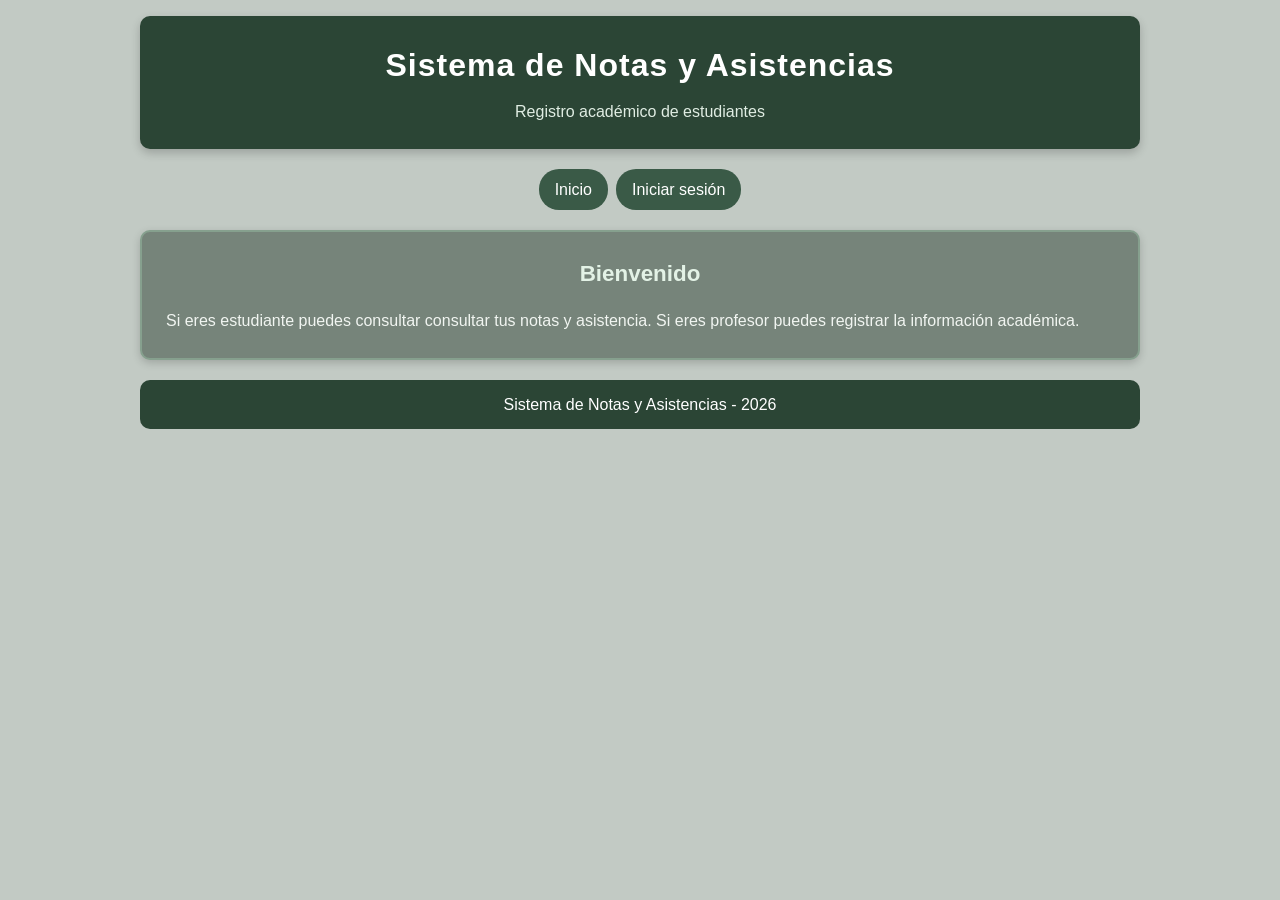
==== index.html @ e0d33c85 "Modificacion CSS e Index" ====
<!DOCTYPE html>
<html lang="es">

<head>
    <meta charset="UTF-8">
    <meta name="viewport" content="width=device-width, initial-scale=1.0">
    <title>Sistema de Notas y Asistencias</title>
    <link rel="stylesheet" href="style.css">
</head>

<body>
    <header>
        <h1>Sistema de Notas y Asistencias</h1>
        <p>Registro académico de estudiantes</p>
    </header>

    <nav>
        <a href="index.html">Inicio</a>
        <a href="login.html">Iniciar sesión</a>
    </nav>

    <main>
        <section>
            <h2>Bienvenido</h2>
            <p>Si eres estudiante puedes consultar consultar tus notas y asistencia. Si eres profesor puedes registrar la información académica.</p>
            <p><a href="login.html"></a></p>
        </section>
    </main>

    <footer>
        <p>Sistema de Notas y Asistencias - 2026</p>
    </footer>

</body>

</html>
---- style.css ----
* {
    margin: 0;
    padding: 0;
    box-sizing: border-box;
    background-color: transparent;
}

html {
    font-size: 100%;
    scroll-behavior: smooth;
}

body {
    background-color: #c2cac4;
    font-family: Arial, Helvetica, sans-serif;
    color: #f1f5f1;
    line-height: 1.6;
    min-height: 100vh;
    padding: 1rem;
}

header,
nav,
section,
footer {
    width: 90%;
    max-width: 1000px;
    margin: 0 auto 1.25rem auto;
}

header {
    background-color: #2b4535;
    color: #ffffff;
    text-align: center;
    padding: 1.5rem 1.25rem;
    border-radius: 10px;
    box-shadow: 0 4px 10px rgba(0, 0, 0, 0.2);
}

h1 {
    font-size: 2rem;
    color: #ffffff;
    letter-spacing: 1px;
}

header p {
    color: #e0ede3;
    margin-top: 0.5rem;
}

nav {
    display: flex;
    flex-wrap: wrap;
    justify-content: center;
    gap: 0.5rem;
}

nav a {
    background-color: #3a5a47;
    color: #ffffff;
    text-decoration: none;
    padding: 0.5rem 1rem;
    border-radius: 20px;
    transition: background-color 0.3s ease, transform 0.2s ease;
}

nav a:hover {
    background-color: #86a872;
    transform: translateY(-2px);
}

section {
    background-color: #76847a;
    color: #ffffff;
    padding: 1.5rem;
    border: 2px solid #86a08e;
    border-radius: 10px;
    box-shadow: 0 3px 8px rgba(0, 0, 0, 0.18);
}

h2 {
    font-family: 'Segoe UI', Tahoma, Geneva, Verdana, sans-serif;
    font-size: 1.4rem;
    text-align: center;
    color: #e3f2e6;
    margin-bottom: 1rem;
}

p {
    color: #f1f5f1;
}

#datos-generales {
    background-color: #e0eadf;
    border: 2px solid #86a872;
    color: #2b4535;
}

#datos-generales h2,
#datos-generales p {
    color: #2b4535;
}

.formulario {
    width: 100%;
    max-width: 500px;
    margin: 0 auto;
}

.formulario label {
    display: block;
    color: #ffffff;
    font-weight: bold;
    margin-top: 0.75rem;
}

input,
select,
button {
    display: block;
    width: 100%;
    font-family: Arial, Helvetica, sans-serif;
    font-size: 1rem;
    border-radius: 6px;
}

input,
select {
    background-color: #eff3ed;
    color: #2b3a2f;
    padding: 0.6rem 0.75rem;
    margin: 0.3rem 0 0.6rem 0;
    border: 1px solid #b4c2a8;
    transition: border-color 0.3s ease, box-shadow 0.3s ease;
}

input:focus,
select:focus {
    outline: none;
    border-color: #86a872;
    box-shadow: 0 0 0 3px rgba(134, 168, 114, 0.4);
}

button {
    background-color: #2b4535;
    color: #ffffff;
    padding: 0.75rem 1rem;
    margin-top: 1rem;
    border: none;
    cursor: pointer;
    font-weight: bold;
    transition: background-color 0.3s ease, transform 0.2s ease;
}

button:hover {
    background-color: #7a9a5a;
    transform: translateY(-2px);
}

button:active {
    transform: translateY(0);
}

.tabla-datos {
    width: 100%;
    border-collapse: collapse;
    border-radius: 8px;
    overflow: hidden;
}

th,
td {
    border: 1px solid #a3b5a6;
    padding: 0.6rem 0.5rem;
    text-align: center;
}

th {
    background-color: #2b4535;
    color: #ffffff;
}

td {
    background-color: #e6efe7;
    color: #2b3a2f;
}

.tabla-datos tr:hover td {
    background-color: #e0eadf;
}

footer {
    background-color: #2b4535;
    color: #ffffff;
    text-align: center;
    padding: 0.75rem;
    margin-bottom: 0;
    border-radius: 10px;
}

footer p {
    color: #ffffff;
}

@media (max-width: 768px) {
    body {
        padding: 0.75rem;
    }

    header,
    nav,
    section,
    footer {
        width: 95%;
    }

    h1 {
        font-size: 1.6rem;
    }

    h2 {
        font-size: 1.25rem;
    }

    section {
        padding: 1.25rem;
    }
}

@media (max-width: 480px) {
    body {
        padding: 0.5rem;
    }

    header,
    nav,
    section,
    footer {
        width: 100%;
    }

    h1 {
        font-size: 1.35rem;
    }

    h2 {
        font-size: 1.1rem;
    }

    section {
        padding: 1rem;
    }

    nav a {
        flex: 1 1 40%;
        text-align: center;
    }

    .tabla-datos {
        display: block;
        overflow-x: auto;
        white-space: nowrap;
    }
}
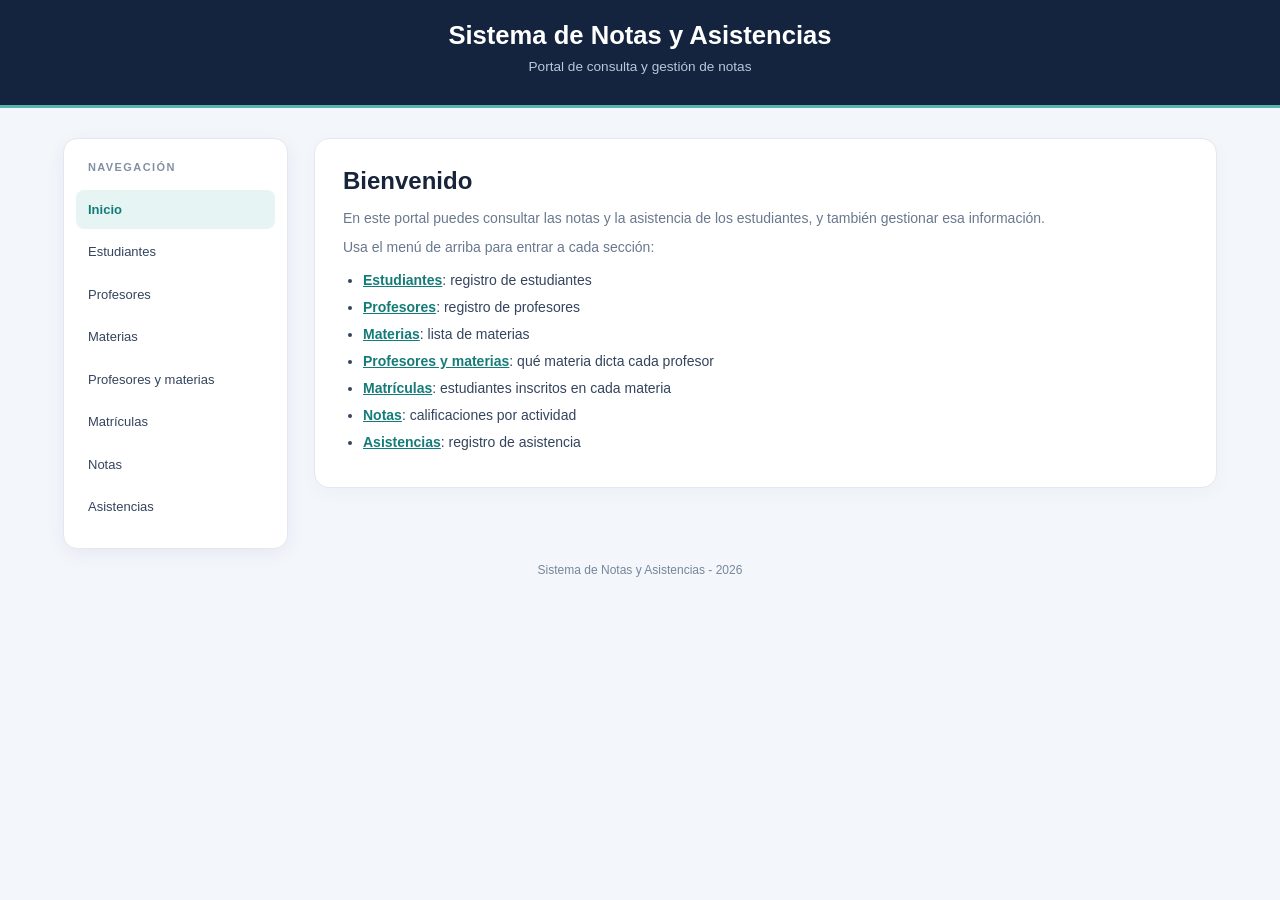
==== commit 245b007f: "Agrega el portal de notas y asistencias en HTML y CSS(jhonatan,Miguel,Diego,Alejando)" ====
--- a/index.html
+++ b/index.html
@@ -4,26 +4,42 @@
 <head>
     <meta charset="UTF-8">
     <meta name="viewport" content="width=device-width, initial-scale=1.0">
-    <title>Sistema de Notas y Asistencias</title>
+    <title>Inicio</title>
     <link rel="stylesheet" href="style.css">
 </head>
 
 <body>
+
     <header>
         <h1>Sistema de Notas y Asistencias</h1>
-        <p>Registro académico de estudiantes</p>
+        <p>Portal de consulta y gestión de notas</p>
     </header>
 
     <nav>
-        <a href="index.html">Inicio</a>
-        <a href="login.html">Iniciar sesión</a>
+        <a href="index.html" class="activa">Inicio</a>
+        <a href="estudiantes.html">Estudiantes</a>
+        <a href="profesores.html">Profesores</a>
+        <a href="materias.html">Materias</a>
+        <a href="profesores_materias.html">Profesores y materias</a>
+        <a href="matriculas.html">Matrículas</a>
+        <a href="notas.html">Notas</a>
+        <a href="asistencias.html">Asistencias</a>
     </nav>
 
     <main>
         <section>
             <h2>Bienvenido</h2>
-            <p>Si eres estudiante puedes consultar consultar tus notas y asistencia. Si eres profesor puedes registrar la información académica.</p>
-            <p><a href="login.html"></a></p>
+            <p>En este portal puedes consultar las notas y la asistencia de los estudiantes, y también gestionar esa información.</p>
+            <p>Usa el menú de arriba para entrar a cada sección:</p>
+            <ul>
+                <li><a href="estudiantes.html">Estudiantes</a>: registro de estudiantes</li>
+                <li><a href="profesores.html">Profesores</a>: registro de profesores</li>
+                <li><a href="materias.html">Materias</a>: lista de materias</li>
+                <li><a href="profesores_materias.html">Profesores y materias</a>: qué materia dicta cada profesor</li>
+                <li><a href="matriculas.html">Matrículas</a>: estudiantes inscritos en cada materia</li>
+                <li><a href="notas.html">Notas</a>: calificaciones por actividad</li>
+                <li><a href="asistencias.html">Asistencias</a>: registro de asistencia</li>
+            </ul>
         </section>
     </main>
 
@@ -33,4 +49,4 @@
 
 </body>
 
-</html>
+</html>
--- a/style.css
+++ b/style.css
@@ -2,7 +2,6 @@
     margin: 0;
     padding: 0;
     box-sizing: border-box;
-    background-color: transparent;
 }
 
 html {
@@ -11,254 +10,304 @@
 }
 
 body {
-    background-color: #c2cac4;
+    background: #f3f6fb;
     font-family: Arial, Helvetica, sans-serif;
-    color: #f1f5f1;
-    line-height: 1.6;
+    color: #18243a;
+    line-height: 1.5;
     min-height: 100vh;
-    padding: 1rem;
-}
-
-header,
-nav,
-section,
-footer {
-    width: 90%;
-    max-width: 1000px;
-    margin: 0 auto 1.25rem auto;
+    display: grid;
+    grid-template-columns: minmax(3%, 1fr) 225px minmax(0, 929px) minmax(3%, 1fr);
+    align-content: start;
 }
 
 header {
-    background-color: #2b4535;
+    grid-column: 1 / -1;
+    background: #14233e;
     color: #ffffff;
     text-align: center;
-    padding: 1.5rem 1.25rem;
-    border-radius: 10px;
-    box-shadow: 0 4px 10px rgba(0, 0, 0, 0.2);
+    padding: 1.25rem 1rem;
+    border-bottom: 3px solid #54b4b0;
 }
 
 h1 {
-    font-size: 2rem;
+    font-size: 1.6rem;
+    line-height: 1.2;
     color: #ffffff;
-    letter-spacing: 1px;
 }
 
 header p {
-    color: #e0ede3;
-    margin-top: 0.5rem;
+    color: #bac8dc;
+    font-size: 0.85rem;
+    margin-top: 0.4rem;
 }
 
 nav {
-    display: flex;
-    flex-wrap: wrap;
-    justify-content: center;
-    gap: 0.5rem;
+    grid-column: 2;
+    align-self: start;
+    position: sticky;
+    top: 20px;
+    margin-top: 30px;
+    background: #ffffff;
+    border: 1px solid #e2e8f0;
+    border-radius: 14px;
+    padding: 18px 12px;
+    box-shadow: 0 5px 20px rgba(23, 42, 68, 0.06);
+}
+
+nav::before {
+    content: "NAVEGACIÓN";
+    display: block;
+    font-size: 11px;
+    letter-spacing: 1.4px;
+    font-weight: bold;
+    color: #8290a5;
+    margin: 2px 12px 14px;
 }
 
 nav a {
-    background-color: #3a5a47;
-    color: #ffffff;
+    display: block;
     text-decoration: none;
-    padding: 0.5rem 1rem;
-    border-radius: 20px;
-    transition: background-color 0.3s ease, transform 0.2s ease;
-}
-
-nav a:hover {
-    background-color: #86a872;
-    transform: translateY(-2px);
+    border-radius: 8px;
+    padding: 10px 12px;
+    margin: 3px 0;
+    font-size: 13px;
+    color: #34445d;
+}
+
+nav a:hover,
+nav a:focus {
+    background: #e6f5f4;
+    color: #147c78;
+}
+
+nav a.activa {
+    background: #e6f5f4;
+    color: #147c78;
+    font-weight: bold;
+}
+
+main {
+    grid-column: 3;
+    min-width: 0;
+    margin-top: 30px;
+    margin-left: 26px;
 }
 
 section {
-    background-color: #76847a;
-    color: #ffffff;
-    padding: 1.5rem;
-    border: 2px solid #86a08e;
-    border-radius: 10px;
-    box-shadow: 0 3px 8px rgba(0, 0, 0, 0.18);
+    background: #ffffff;
+    color: #18243a;
+    padding: 28px;
+    margin-bottom: 26px;
+    border: 1px solid #e2e8f0;
+    border-radius: 15px;
+    box-shadow: 0 5px 20px rgba(23, 42, 68, 0.03);
+    overflow-x: auto;
 }
 
 h2 {
-    font-family: 'Segoe UI', Tahoma, Geneva, Verdana, sans-serif;
-    font-size: 1.4rem;
-    text-align: center;
-    color: #e3f2e6;
-    margin-bottom: 1rem;
+    font-size: 1.5rem;
+    line-height: 1.2;
+    color: #18243a;
+    margin-bottom: 12px;
 }
 
 p {
-    color: #f1f5f1;
-}
-
-#datos-generales {
-    background-color: #e0eadf;
-    border: 2px solid #86a872;
-    color: #2b4535;
-}
-
-#datos-generales h2,
-#datos-generales p {
-    color: #2b4535;
+    color: #69788e;
+    font-size: 14px;
+    margin-bottom: 8px;
+}
+
+ul {
+    margin: 12px 0 0 20px;
+}
+
+li {
+    font-size: 14px;
+    color: #34445d;
+    margin-bottom: 6px;
+}
+
+li a {
+    color: #147c78;
+    font-weight: bold;
 }
 
 .formulario {
-    width: 100%;
-    max-width: 500px;
-    margin: 0 auto;
+    background: #f8fafc;
+    padding: 18px;
+    border: 1px solid #e8edf3;
+    border-radius: 11px;
 }
 
 .formulario label {
     display: block;
-    color: #ffffff;
-    font-weight: bold;
-    margin-top: 0.75rem;
-}
-
-input,
-select,
-button {
-    display: block;
-    width: 100%;
-    font-family: Arial, Helvetica, sans-serif;
-    font-size: 1rem;
-    border-radius: 6px;
+    font-size: 12px;
+    font-weight: bold;
+    color: #41536d;
+    margin: 12px 0 6px;
+}
+
+.formulario label:first-child {
+    margin-top: 0;
 }
 
 input,
 select {
-    background-color: #eff3ed;
-    color: #2b3a2f;
-    padding: 0.6rem 0.75rem;
-    margin: 0.3rem 0 0.6rem 0;
-    border: 1px solid #b4c2a8;
-    transition: border-color 0.3s ease, box-shadow 0.3s ease;
+    display: block;
+    width: 100%;
+    min-height: 41px;
+    border: 1px solid #d4deea;
+    border-radius: 7px;
+    padding: 9px 11px;
+    font-family: Arial, Helvetica, sans-serif;
+    font-size: 13px;
+    background: #ffffff;
+    color: #24364e;
 }
 
 input:focus,
 select:focus {
-    outline: none;
-    border-color: #86a872;
-    box-shadow: 0 0 0 3px rgba(134, 168, 114, 0.4);
+    outline: 2px solid #56b3ad;
+    outline-offset: 1px;
 }
 
 button {
-    background-color: #2b4535;
+    display: block;
+    width: 100%;
+    margin-top: 18px;
+    padding: 12px 16px;
+    border: none;
+    border-radius: 7px;
+    background: #147c78;
     color: #ffffff;
-    padding: 0.75rem 1rem;
-    margin-top: 1rem;
-    border: none;
+    font-family: Arial, Helvetica, sans-serif;
+    font-size: 14px;
+    font-weight: bold;
     cursor: pointer;
-    font-weight: bold;
-    transition: background-color 0.3s ease, transform 0.2s ease;
 }
 
 button:hover {
-    background-color: #7a9a5a;
-    transform: translateY(-2px);
-}
-
-button:active {
-    transform: translateY(0);
+    background: #0f6561;
 }
 
 .tabla-datos {
     width: 100%;
     border-collapse: collapse;
-    border-radius: 8px;
-    overflow: hidden;
+    text-align: left;
+    font-size: 13px;
+    border: 1px solid #e4eaf1;
+}
+
+th {
+    background: #eef3f8;
+    color: #50617b;
+    font-size: 12px;
 }
 
 th,
 td {
-    border: 1px solid #a3b5a6;
-    padding: 0.6rem 0.5rem;
+    padding: 12px 14px;
+    border-bottom: 1px solid #e8edf3;
+    white-space: nowrap;
+}
+
+td {
+    color: #18243a;
+}
+
+tr:last-child td {
+    border-bottom: none;
+}
+
+.tabla-resumen {
+    table-layout: fixed;
+    min-width: 820px;
+}
+
+.tabla-resumen th,
+.tabla-resumen td {
+    white-space: normal;
+    overflow-wrap: anywhere;
+    padding: 10px 8px;
+}
+
+.tabla-resumen th:nth-child(1) { width: 9%; }
+.tabla-resumen th:nth-child(2) { width: 14%; }
+.tabla-resumen th:nth-child(3) { width: 23%; }
+.tabla-resumen th:nth-child(4) { width: 20%; }
+.tabla-resumen th:nth-child(5) { width: 11%; }
+.tabla-resumen th:nth-child(6) { width: 10%; }
+.tabla-resumen th:nth-child(7) { width: 13%; }
+
+footer {
+    grid-column: 2 / 4;
+    color: #77869a;
+    font-size: 12px;
     text-align: center;
-}
-
-th {
-    background-color: #2b4535;
-    color: #ffffff;
-}
-
-td {
-    background-color: #e6efe7;
-    color: #2b3a2f;
-}
-
-.tabla-datos tr:hover td {
-    background-color: #e0eadf;
-}
-
-footer {
-    background-color: #2b4535;
-    color: #ffffff;
-    text-align: center;
-    padding: 0.75rem;
+    padding: 12px 0;
+    margin-bottom: 35px;
+}
+
+footer p {
+    color: #77869a;
+    font-size: 12px;
     margin-bottom: 0;
-    border-radius: 10px;
-}
-
-footer p {
-    color: #ffffff;
-}
-
-@media (max-width: 768px) {
+}
+
+@media (max-width: 850px) {
     body {
-        padding: 0.75rem;
-    }
-
-    header,
+        grid-template-columns: 1fr;
+    }
+
     nav,
-    section,
+    main,
     footer {
-        width: 95%;
-    }
-
-    h1 {
-        font-size: 1.6rem;
-    }
-
-    h2 {
-        font-size: 1.25rem;
-    }
-
-    section {
-        padding: 1.25rem;
-    }
-}
-
-@media (max-width: 480px) {
-    body {
-        padding: 0.5rem;
-    }
-
-    header,
-    nav,
-    section,
-    footer {
+        grid-column: 1;
+        margin-left: 3%;
+        margin-right: 3%;
+    }
+
+    nav {
+        position: static;
+        display: flex;
+        flex-wrap: wrap;
+        gap: 4px;
+    }
+
+    nav::before {
         width: 100%;
     }
 
+    nav a {
+        padding: 8px 10px;
+    }
+
+    main {
+        margin-top: 20px;
+    }
+}
+
+@media (max-width: 560px) {
     h1 {
         font-size: 1.35rem;
     }
 
     h2 {
-        font-size: 1.1rem;
+        font-size: 1.3rem;
     }
 
     section {
-        padding: 1rem;
-    }
-
-    nav a {
-        flex: 1 1 40%;
-        text-align: center;
+        padding: 20px;
     }
 
     .tabla-datos {
         display: block;
         overflow-x: auto;
-        white-space: nowrap;
+    }
+}
+
+@media (max-width: 560px) {
+    .tabla-resumen {
+        display: table;
     }
 }
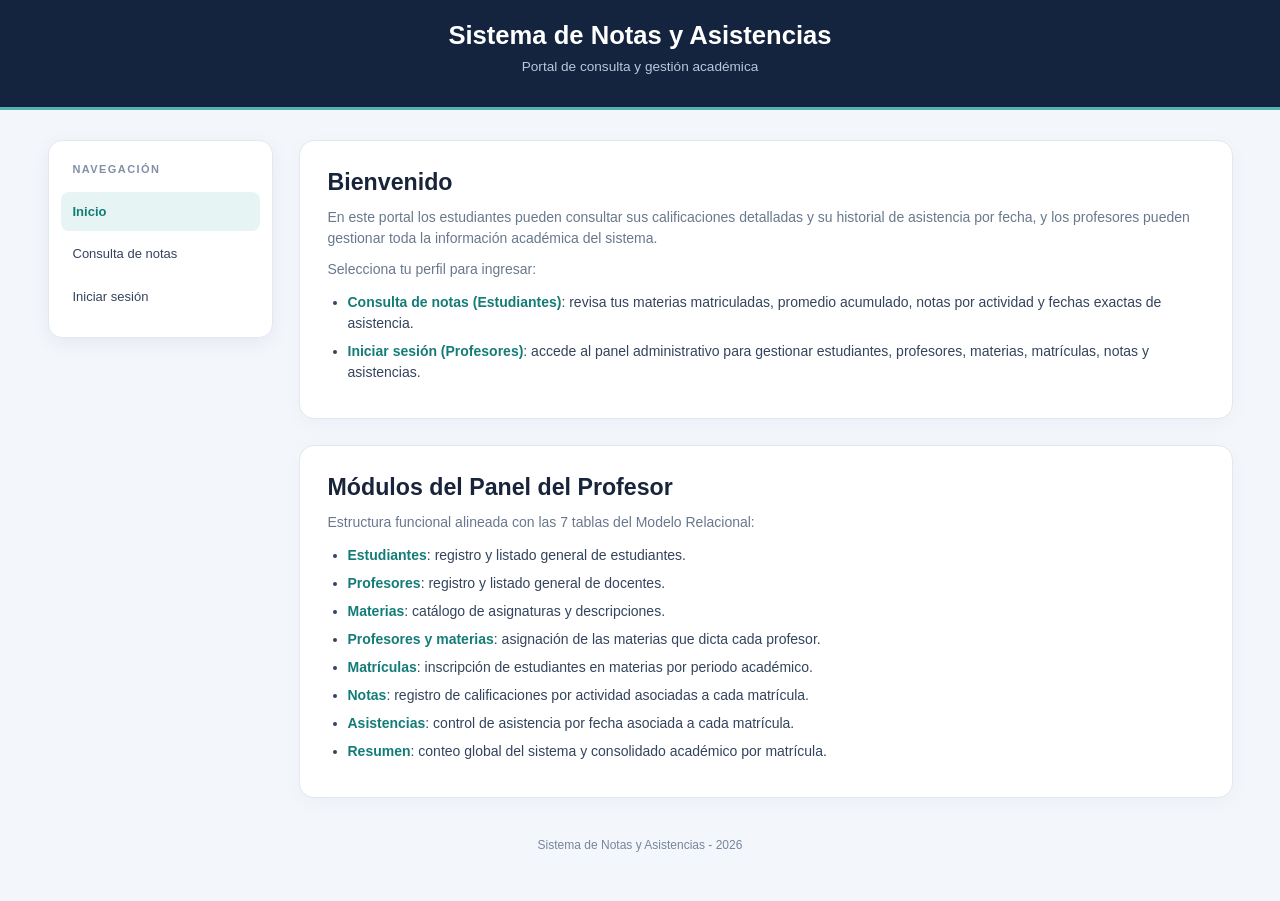
==== commit 1553cb58: "Maquetacion final completa, estilos unificados y README" ====
--- a/index.html
+++ b/index.html
@@ -4,7 +4,7 @@
 <head>
     <meta charset="UTF-8">
     <meta name="viewport" content="width=device-width, initial-scale=1.0">
-    <title>Inicio</title>
+    <title>Inicio | Sistema de Notas y Asistencias</title>
     <link rel="stylesheet" href="style.css">
 </head>
 
@@ -12,33 +12,38 @@
 
     <header>
         <h1>Sistema de Notas y Asistencias</h1>
-        <p>Portal de consulta y gestión de notas</p>
+        <p>Portal de consulta y gestión académica</p>
     </header>
 
     <nav>
         <a href="index.html" class="activa">Inicio</a>
-        <a href="estudiantes.html">Estudiantes</a>
-        <a href="profesores.html">Profesores</a>
-        <a href="materias.html">Materias</a>
-        <a href="profesores_materias.html">Profesores y materias</a>
-        <a href="matriculas.html">Matrículas</a>
-        <a href="notas.html">Notas</a>
-        <a href="asistencias.html">Asistencias</a>
+        <a href="consulta.html">Consulta de notas</a>
+        <a href="login.html">Iniciar sesión</a>
     </nav>
 
     <main>
         <section>
             <h2>Bienvenido</h2>
-            <p>En este portal puedes consultar las notas y la asistencia de los estudiantes, y también gestionar esa información.</p>
-            <p>Usa el menú de arriba para entrar a cada sección:</p>
+            <p>En este portal los estudiantes pueden consultar sus calificaciones detalladas y su historial de asistencia por fecha, y los profesores pueden gestionar toda la información académica del sistema.</p>
+            <p>Selecciona tu perfil para ingresar:</p>
             <ul>
-                <li><a href="estudiantes.html">Estudiantes</a>: registro de estudiantes</li>
-                <li><a href="profesores.html">Profesores</a>: registro de profesores</li>
-                <li><a href="materias.html">Materias</a>: lista de materias</li>
-                <li><a href="profesores_materias.html">Profesores y materias</a>: qué materia dicta cada profesor</li>
-                <li><a href="matriculas.html">Matrículas</a>: estudiantes inscritos en cada materia</li>
-                <li><a href="notas.html">Notas</a>: calificaciones por actividad</li>
-                <li><a href="asistencias.html">Asistencias</a>: registro de asistencia</li>
+                <li><a href="consulta.html">Consulta de notas (Estudiantes)</a>: revisa tus materias matriculadas, promedio acumulado, notas por actividad y fechas exactas de asistencia.</li>
+                <li><a href="login.html">Iniciar sesión (Profesores)</a>: accede al panel administrativo para gestionar estudiantes, profesores, materias, matrículas, notas y asistencias.</li>
+            </ul>
+        </section>
+
+        <section>
+            <h2>Módulos del Panel del Profesor</h2>
+            <p>Estructura funcional alineada con las 7 tablas del Modelo Relacional:</p>
+            <ul>
+                <li><a href="estudiantes.html">Estudiantes</a>: registro y listado general de estudiantes.</li>
+                <li><a href="profesores.html">Profesores</a>: registro y listado general de docentes.</li>
+                <li><a href="materias.html">Materias</a>: catálogo de asignaturas y descripciones.</li>
+                <li><a href="profesores_materias.html">Profesores y materias</a>: asignación de las materias que dicta cada profesor.</li>
+                <li><a href="matriculas.html">Matrículas</a>: inscripción de estudiantes en materias por periodo académico.</li>
+                <li><a href="notas.html">Notas</a>: registro de calificaciones por actividad asociadas a cada matrícula.</li>
+                <li><a href="asistencias.html">Asistencias</a>: control de asistencia por fecha asociada a cada matrícula.</li>
+                <li><a href="resumen.html">Resumen</a>: conteo global del sistema y consolidado académico por matrícula.</li>
             </ul>
         </section>
     </main>
--- a/style.css
+++ b/style.css
@@ -16,7 +16,7 @@
     line-height: 1.5;
     min-height: 100vh;
     display: grid;
-    grid-template-columns: minmax(3%, 1fr) 225px minmax(0, 929px) minmax(3%, 1fr);
+    grid-template-columns: minmax(3%, 1fr) 225px minmax(0, 960px) minmax(3%, 1fr);
     align-content: start;
 }
 
@@ -86,6 +86,20 @@
     font-weight: bold;
 }
 
+nav a.cerrar-sesion {
+    margin-top: 12px;
+    padding-top: 12px;
+    border-top: 1px solid #e2e8f0;
+    border-radius: 0 0 8px 8px;
+    color: #b42318;
+}
+
+nav a.cerrar-sesion:hover,
+nav a.cerrar-sesion:focus {
+    background: #fef3f2;
+    color: #912018;
+}
+
 main {
     grid-column: 3;
     min-width: 0;
@@ -105,16 +119,16 @@
 }
 
 h2 {
-    font-size: 1.5rem;
+    font-size: 1.45rem;
     line-height: 1.2;
     color: #18243a;
-    margin-bottom: 12px;
+    margin-bottom: 10px;
 }
 
 p {
     color: #69788e;
     font-size: 14px;
-    margin-bottom: 8px;
+    margin-bottom: 10px;
 }
 
 ul {
@@ -124,12 +138,17 @@
 li {
     font-size: 14px;
     color: #34445d;
-    margin-bottom: 6px;
+    margin-bottom: 7px;
 }
 
 li a {
     color: #147c78;
     font-weight: bold;
+    text-decoration: none;
+}
+
+li a:hover {
+    text-decoration: underline;
 }
 
 .formulario {
@@ -202,13 +221,14 @@
     background: #eef3f8;
     color: #50617b;
     font-size: 12px;
+    font-weight: bold;
 }
 
 th,
 td {
-    padding: 12px 14px;
+    padding: 11px 13px;
     border-bottom: 1px solid #e8edf3;
-    white-space: nowrap;
+    vertical-align: middle;
 }
 
 td {
@@ -219,25 +239,42 @@
     border-bottom: none;
 }
 
+tbody tr:hover {
+    background: #f9fbfd;
+}
+
 .tabla-resumen {
-    table-layout: fixed;
-    min-width: 820px;
-}
-
-.tabla-resumen th,
-.tabla-resumen td {
-    white-space: normal;
-    overflow-wrap: anywhere;
-    padding: 10px 8px;
-}
-
-.tabla-resumen th:nth-child(1) { width: 9%; }
-.tabla-resumen th:nth-child(2) { width: 14%; }
-.tabla-resumen th:nth-child(3) { width: 23%; }
-.tabla-resumen th:nth-child(4) { width: 20%; }
-.tabla-resumen th:nth-child(5) { width: 11%; }
-.tabla-resumen th:nth-child(6) { width: 10%; }
-.tabla-resumen th:nth-child(7) { width: 13%; }
+    min-width: 860px;
+}
+
+.badge {
+    display: inline-block;
+    padding: 3px 9px;
+    border-radius: 999px;
+    font-size: 11px;
+    font-weight: bold;
+    white-space: nowrap;
+}
+
+.badge-ok {
+    background: #e6f5f4;
+    color: #147c78;
+}
+
+.badge-warn {
+    background: #fef6e7;
+    color: #b56c00;
+}
+
+.badge-err {
+    background: #fef3f2;
+    color: #b42318;
+}
+
+.badge-neutral {
+    background: #eef3f8;
+    color: #50617b;
+}
 
 footer {
     grid-column: 2 / 4;
@@ -282,6 +319,13 @@
         padding: 8px 10px;
     }
 
+    nav a.cerrar-sesion {
+        margin-top: 3px;
+        padding-top: 8px;
+        border-top: none;
+        border-radius: 8px;
+    }
+
     main {
         margin-top: 20px;
     }
@@ -293,7 +337,7 @@
     }
 
     h2 {
-        font-size: 1.3rem;
+        font-size: 1.25rem;
     }
 
     section {
@@ -304,10 +348,4 @@
         display: block;
         overflow-x: auto;
     }
-}
-
-@media (max-width: 560px) {
-    .tabla-resumen {
-        display: table;
-    }
 }
